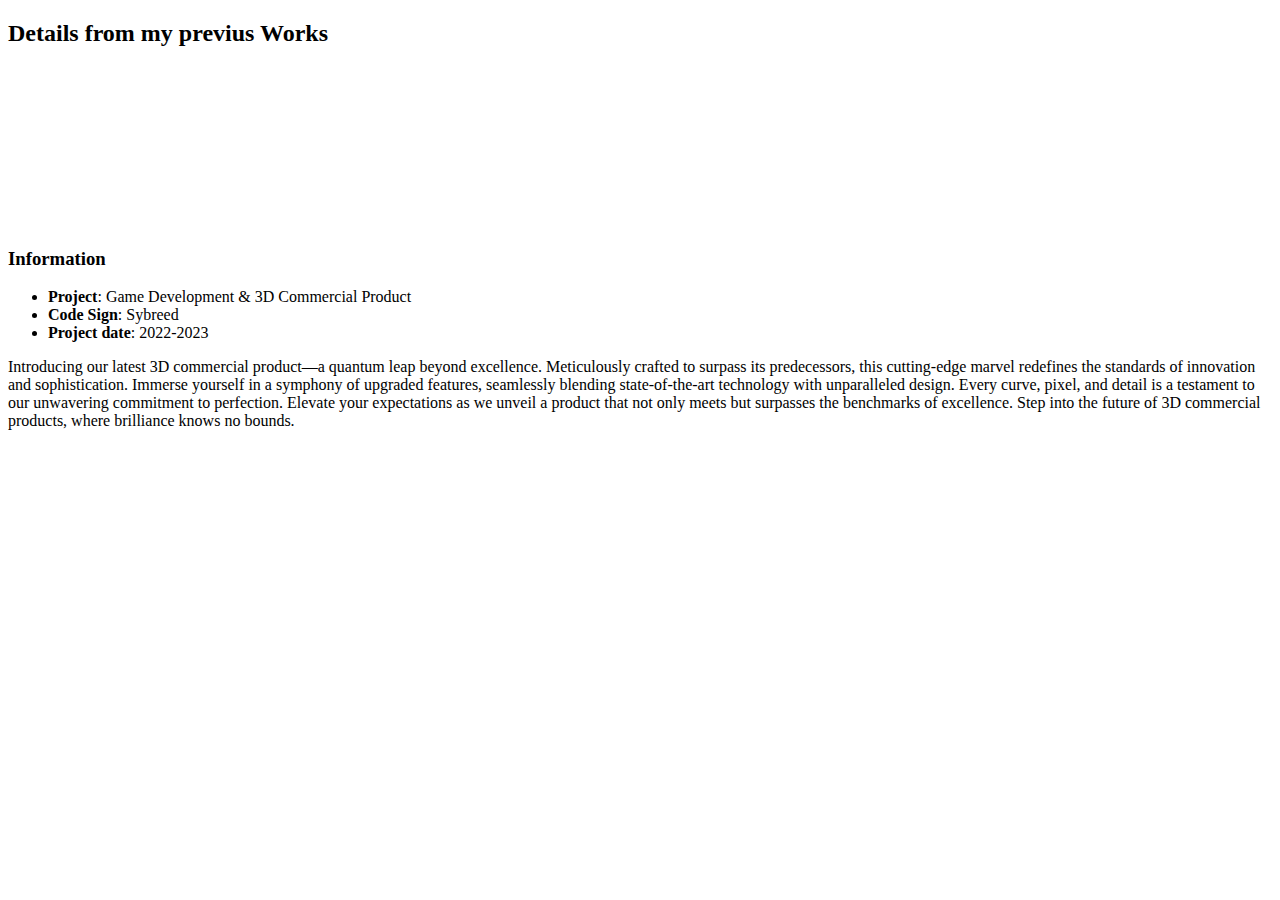
==== portfolio-details.html @ 10e3df8c "Add files via upload" ====
<!DOCTYPE html>
<html lang="en">

<head>
  <meta charset="utf-8">
  <meta content="width=device-width, initial-scale=1.0" name="viewport">

  <title>PortoFolio</title>
  <meta content="" name="description">
  <meta content="" name="keywords">

  <link href="assets/img/favicon.png" rel="icon">
  <link href="assets/img/apple-touch-icon.png" rel="apple-touch-icon">

  <link href="https://fonts.googleapis.com/css?family=Open+Sans:300,300i,400,400i,600,600i,700,700i|Raleway:300,300i,400,400i,500,500i,600,600i,700,700i|Poppins:300,300i,400,400i,500,500i,600,600i,700,700i" rel="stylesheet">

  <link href="assets/vendor/bootstrap/css/bootstrap.min.css" rel="stylesheet">
  <link href="assets/vendor/bootstrap-icons/bootstrap-icons.css" rel="stylesheet">
  <link href="assets/vendor/boxicons/css/boxicons.min.css" rel="stylesheet">
  <link href="assets/vendor/glightbox/css/glightbox.min.css" rel="stylesheet">
  <link href="assets/vendor/remixicon/remixicon.css" rel="stylesheet">
  <link href="assets/vendor/swiper/swiper-bundle.min.css" rel="stylesheet">

  <link href="assets/css/style.css" rel="stylesheet">

</head>

<body>

  <main id="main">


    <div id="portfolio-details" class="portfolio-details">
      <div class="container">

        <div class="row">

          <div class="col-lg-8">
            <h2 class="portfolio-title">Details from my previus Works</h2>

            <div class="portfolio-details-slider swiper">
              <div class="swiper-wrapper align-items-center">

                <div class="swiper-slide">
                  <img src="assets/img/portfolio/portfolio-1.jpg.png" alt="">
                </div>

                <div class="swiper-slide">
                  <img src="assets/img/portfolio/portfolio-2.jpg" alt="">
                </div>

                <div class="swiper-slide">
                  <img src="assets/img/portfolio/portfolio-3.jpg" alt="">
                </div>

                <div class="swiper-slide">
                  <img src="assets/img/portfolio/portfolio-4.jpg" alt="">
                </div>

                <div class="swiper-slide">
                  <img src="assets/img/portfolio/portfolio-5.jpg" alt="">
                </div>

                <div class="swiper-slide">
                  <img src="assets/img/portfolio/portfolio-6.jpg" alt="">
                </div>

                <div class="swiper-slide">
                  <img src="assets/img/portfolio/portfolio-7.jpg" alt="">
                </div>

                <div class="swiper-slide">
                  <img src="assets/img/portfolio/portfolio-8.jpg" alt="">
                </div>

                <div class="swiper-slide">
                  <img src="assets/img/portfolio/portfolio-9.jpg" alt="">
                </div>

              </div>
              <div class="swiper-pagination"></div>
            </div>

          </div>

          <div class="col-lg-4 portfolio-info">
            <h3>Information</h3>
            <ul>
              <li><strong>Project</strong>: Game Development & 3D Commercial Product</li>
              <li><strong>Code Sign</strong>: Sybreed</li>
              <li><strong>Project date</strong>: 2022-2023</li>
            </ul>

            <p>
              Introducing our latest 3D commercial product—a quantum leap beyond excellence. Meticulously crafted to surpass its predecessors, this cutting-edge marvel redefines the standards of innovation and sophistication. Immerse yourself in a symphony of upgraded features, seamlessly blending state-of-the-art technology with unparalleled design. Every curve, pixel, and detail is a testament to our unwavering commitment to perfection. Elevate your expectations as we unveil a product that not only meets but surpasses the benchmarks of excellence. Step into the future of 3D commercial products, where brilliance knows no bounds.
            </p>
          </div>

        </div>

      </div>
    </div>

  </main>


  <script src="assets/vendor/purecounter/purecounter_vanilla.js"></script>
  <script src="assets/vendor/bootstrap/js/bootstrap.bundle.min.js"></script>
  <script src="assets/vendor/glightbox/js/glightbox.min.js"></script>
  <script src="assets/vendor/isotope-layout/isotope.pkgd.min.js"></script>
  <script src="assets/vendor/swiper/swiper-bundle.min.js"></script>
  <script src="assets/vendor/waypoints/noframework.waypoints.js"></script>
  <script src="assets/vendor/php-email-form/validate.js"></script>

  <script src="assets/js/main.js"></script>

</body>

</html>
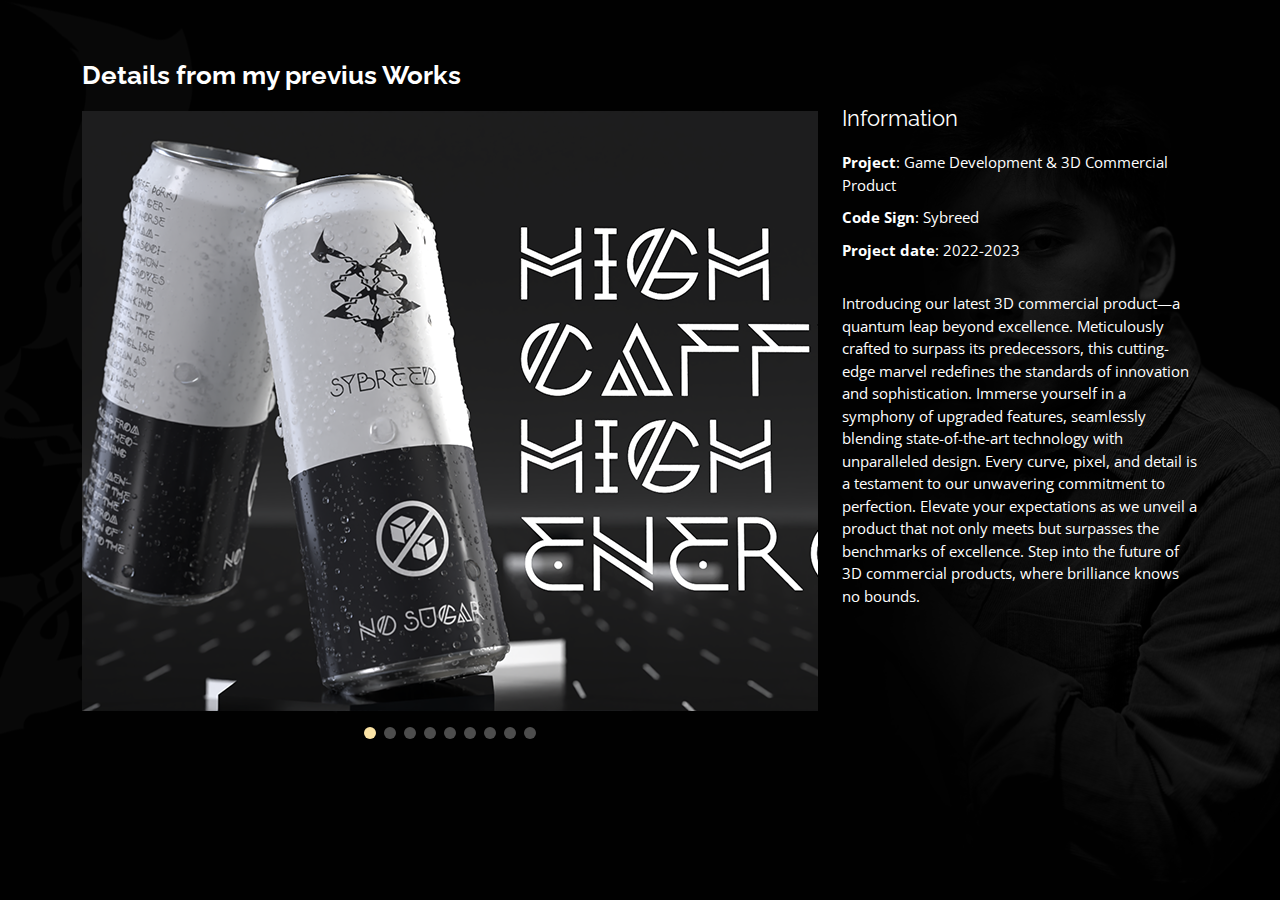
==== commit b4429a27: "tambah" ====
--- a/portfolio-details.html
+++ b/portfolio-details.html
@@ -1,119 +1,119 @@
-<!DOCTYPE html>
-<html lang="en">
-
-<head>
-  <meta charset="utf-8">
-  <meta content="width=device-width, initial-scale=1.0" name="viewport">
-
-  <title>PortoFolio</title>
-  <meta content="" name="description">
-  <meta content="" name="keywords">
-
-  <link href="assets/img/favicon.png" rel="icon">
-  <link href="assets/img/apple-touch-icon.png" rel="apple-touch-icon">
-
-  <link href="https://fonts.googleapis.com/css?family=Open+Sans:300,300i,400,400i,600,600i,700,700i|Raleway:300,300i,400,400i,500,500i,600,600i,700,700i|Poppins:300,300i,400,400i,500,500i,600,600i,700,700i" rel="stylesheet">
-
-  <link href="assets/vendor/bootstrap/css/bootstrap.min.css" rel="stylesheet">
-  <link href="assets/vendor/bootstrap-icons/bootstrap-icons.css" rel="stylesheet">
-  <link href="assets/vendor/boxicons/css/boxicons.min.css" rel="stylesheet">
-  <link href="assets/vendor/glightbox/css/glightbox.min.css" rel="stylesheet">
-  <link href="assets/vendor/remixicon/remixicon.css" rel="stylesheet">
-  <link href="assets/vendor/swiper/swiper-bundle.min.css" rel="stylesheet">
-
-  <link href="assets/css/style.css" rel="stylesheet">
-
-</head>
-
-<body>
-
-  <main id="main">
-
-
-    <div id="portfolio-details" class="portfolio-details">
-      <div class="container">
-
-        <div class="row">
-
-          <div class="col-lg-8">
-            <h2 class="portfolio-title">Details from my previus Works</h2>
-
-            <div class="portfolio-details-slider swiper">
-              <div class="swiper-wrapper align-items-center">
-
-                <div class="swiper-slide">
-                  <img src="assets/img/portfolio/portfolio-1.jpg.png" alt="">
-                </div>
-
-                <div class="swiper-slide">
-                  <img src="assets/img/portfolio/portfolio-2.jpg" alt="">
-                </div>
-
-                <div class="swiper-slide">
-                  <img src="assets/img/portfolio/portfolio-3.jpg" alt="">
-                </div>
-
-                <div class="swiper-slide">
-                  <img src="assets/img/portfolio/portfolio-4.jpg" alt="">
-                </div>
-
-                <div class="swiper-slide">
-                  <img src="assets/img/portfolio/portfolio-5.jpg" alt="">
-                </div>
-
-                <div class="swiper-slide">
-                  <img src="assets/img/portfolio/portfolio-6.jpg" alt="">
-                </div>
-
-                <div class="swiper-slide">
-                  <img src="assets/img/portfolio/portfolio-7.jpg" alt="">
-                </div>
-
-                <div class="swiper-slide">
-                  <img src="assets/img/portfolio/portfolio-8.jpg" alt="">
-                </div>
-
-                <div class="swiper-slide">
-                  <img src="assets/img/portfolio/portfolio-9.jpg" alt="">
-                </div>
-
-              </div>
-              <div class="swiper-pagination"></div>
-            </div>
-
-          </div>
-
-          <div class="col-lg-4 portfolio-info">
-            <h3>Information</h3>
-            <ul>
-              <li><strong>Project</strong>: Game Development & 3D Commercial Product</li>
-              <li><strong>Code Sign</strong>: Sybreed</li>
-              <li><strong>Project date</strong>: 2022-2023</li>
-            </ul>
-
-            <p>
-              Introducing our latest 3D commercial product—a quantum leap beyond excellence. Meticulously crafted to surpass its predecessors, this cutting-edge marvel redefines the standards of innovation and sophistication. Immerse yourself in a symphony of upgraded features, seamlessly blending state-of-the-art technology with unparalleled design. Every curve, pixel, and detail is a testament to our unwavering commitment to perfection. Elevate your expectations as we unveil a product that not only meets but surpasses the benchmarks of excellence. Step into the future of 3D commercial products, where brilliance knows no bounds.
-            </p>
-          </div>
-
-        </div>
-
-      </div>
-    </div>
-
-  </main>
-
-
-  <script src="assets/vendor/purecounter/purecounter_vanilla.js"></script>
-  <script src="assets/vendor/bootstrap/js/bootstrap.bundle.min.js"></script>
-  <script src="assets/vendor/glightbox/js/glightbox.min.js"></script>
-  <script src="assets/vendor/isotope-layout/isotope.pkgd.min.js"></script>
-  <script src="assets/vendor/swiper/swiper-bundle.min.js"></script>
-  <script src="assets/vendor/waypoints/noframework.waypoints.js"></script>
-  <script src="assets/vendor/php-email-form/validate.js"></script>
-
-  <script src="assets/js/main.js"></script>
-
-</body>
-
+<!DOCTYPE html>
+<html lang="en">
+
+<head>
+  <meta charset="utf-8">
+  <meta content="width=device-width, initial-scale=1.0" name="viewport">
+
+  <title>PortoFolio</title>
+  <meta content="" name="description">
+  <meta content="" name="keywords">
+
+  <link href="assets/img/favicon.png" rel="icon">
+  <link href="assets/img/apple-touch-icon.png" rel="apple-touch-icon">
+
+  <link href="https://fonts.googleapis.com/css?family=Open+Sans:300,300i,400,400i,600,600i,700,700i|Raleway:300,300i,400,400i,500,500i,600,600i,700,700i|Poppins:300,300i,400,400i,500,500i,600,600i,700,700i" rel="stylesheet">
+
+  <link href="assets/vendor/bootstrap/css/bootstrap.min.css" rel="stylesheet">
+  <link href="assets/vendor/bootstrap-icons/bootstrap-icons.css" rel="stylesheet">
+  <link href="assets/vendor/boxicons/css/boxicons.min.css" rel="stylesheet">
+  <link href="assets/vendor/glightbox/css/glightbox.min.css" rel="stylesheet">
+  <link href="assets/vendor/remixicon/remixicon.css" rel="stylesheet">
+  <link href="assets/vendor/swiper/swiper-bundle.min.css" rel="stylesheet">
+
+  <link href="assets/css/style.css" rel="stylesheet">
+
+</head>
+
+<body>
+
+  <main id="main">
+
+
+    <div id="portfolio-details" class="portfolio-details">
+      <div class="container">
+
+        <div class="row">
+
+          <div class="col-lg-8">
+            <h2 class="portfolio-title">Details from my previus Works</h2>
+
+            <div class="portfolio-details-slider swiper">
+              <div class="swiper-wrapper align-items-center">
+
+                <div class="swiper-slide">
+                  <img src="assets/img/portfolio/portfolio-1.jpg.png" alt="">
+                </div>
+
+                <div class="swiper-slide">
+                  <img src="assets/img/portfolio/portfolio-2.jpg" alt="">
+                </div>
+
+                <div class="swiper-slide">
+                  <img src="assets/img/portfolio/portfolio-3.jpg" alt="">
+                </div>
+
+                <div class="swiper-slide">
+                  <img src="assets/img/portfolio/portfolio-4.jpg" alt="">
+                </div>
+
+                <div class="swiper-slide">
+                  <img src="assets/img/portfolio/portfolio-5.jpg" alt="">
+                </div>
+
+                <div class="swiper-slide">
+                  <img src="assets/img/portfolio/portfolio-6.jpg" alt="">
+                </div>
+
+                <div class="swiper-slide">
+                  <img src="assets/img/portfolio/portfolio-7.jpg" alt="">
+                </div>
+
+                <div class="swiper-slide">
+                  <img src="assets/img/portfolio/portfolio-8.jpg" alt="">
+                </div>
+
+                <div class="swiper-slide">
+                  <img src="assets/img/portfolio/portfolio-9.jpg" alt="">
+                </div>
+
+              </div>
+              <div class="swiper-pagination"></div>
+            </div>
+
+          </div>
+
+          <div class="col-lg-4 portfolio-info">
+            <h3>Information</h3>
+            <ul>
+              <li><strong>Project</strong>: Game Development & 3D Commercial Product</li>
+              <li><strong>Code Sign</strong>: Sybreed</li>
+              <li><strong>Project date</strong>: 2022-2023</li>
+            </ul>
+
+            <p>
+              Introducing our latest 3D commercial product—a quantum leap beyond excellence. Meticulously crafted to surpass its predecessors, this cutting-edge marvel redefines the standards of innovation and sophistication. Immerse yourself in a symphony of upgraded features, seamlessly blending state-of-the-art technology with unparalleled design. Every curve, pixel, and detail is a testament to our unwavering commitment to perfection. Elevate your expectations as we unveil a product that not only meets but surpasses the benchmarks of excellence. Step into the future of 3D commercial products, where brilliance knows no bounds.
+            </p>
+          </div>
+
+        </div>
+
+      </div>
+    </div>
+
+  </main>
+
+
+  <script src="assets/vendor/purecounter/purecounter_vanilla.js"></script>
+  <script src="assets/vendor/bootstrap/js/bootstrap.bundle.min.js"></script>
+  <script src="assets/vendor/glightbox/js/glightbox.min.js"></script>
+  <script src="assets/vendor/isotope-layout/isotope.pkgd.min.js"></script>
+  <script src="assets/vendor/swiper/swiper-bundle.min.js"></script>
+  <script src="assets/vendor/waypoints/noframework.waypoints.js"></script>
+  <script src="assets/vendor/php-email-form/validate.js"></script>
+
+  <script src="assets/js/main.js"></script>
+
+</body>
+
 </html>